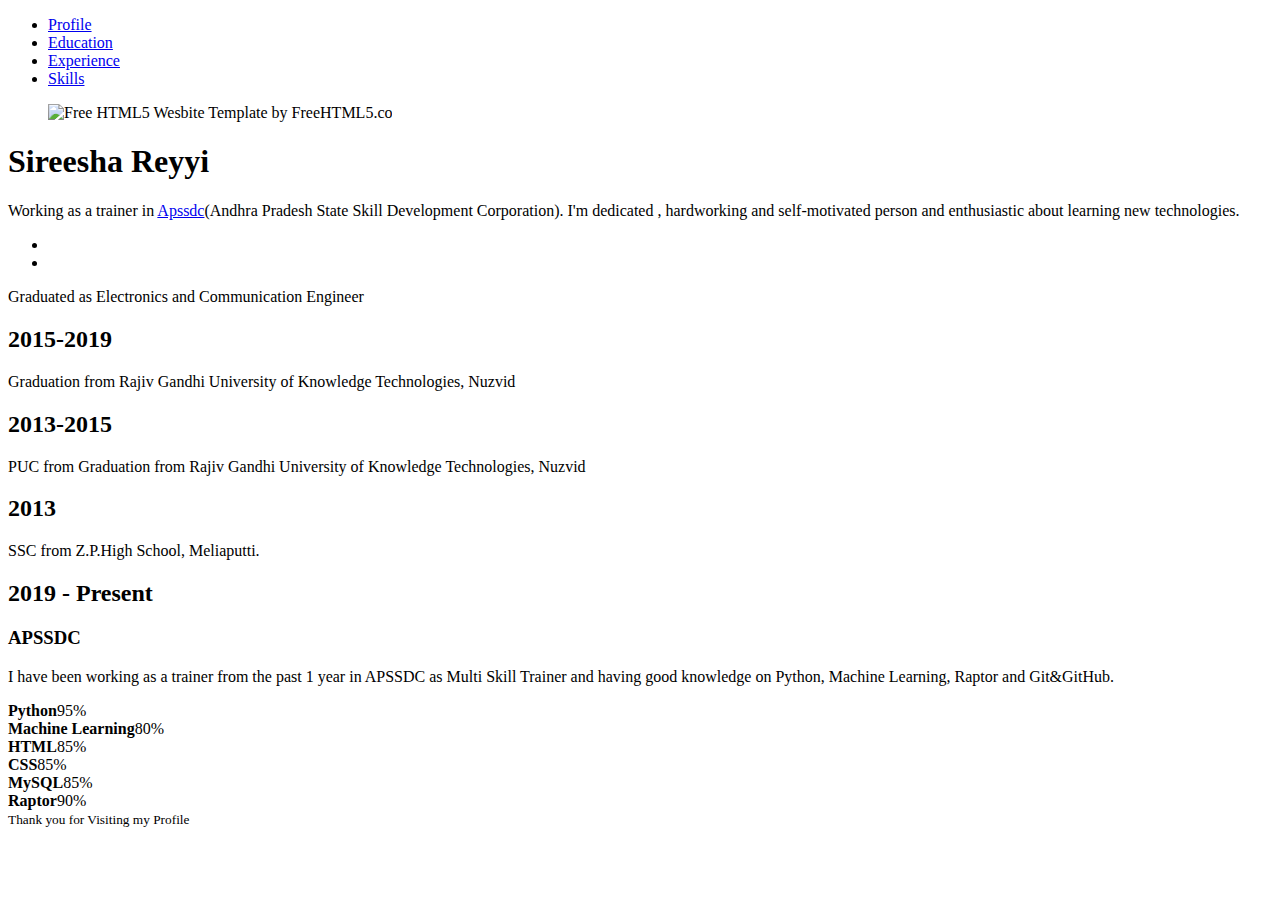
==== index.html @ dfe7d8b4 "Profile" ====
<!DOCTYPE html>
<!--[if lt IE 7]>      <html class="no-js lt-ie9 lt-ie8 lt-ie7"> <![endif]-->
<!--[if IE 7]>         <html class="no-js lt-ie9 lt-ie8"> <![endif]-->
<!--[if IE 8]>         <html class="no-js lt-ie9"> <![endif]-->
<!--[if gt IE 8]><!--> <html class="no-js"> <!--<![endif]-->
	<head>
	<meta charset="utf-8">
	<meta http-equiv="X-UA-Compatible" content="IE=edge">
	<title>Personal &mdash; Free HTML5 Bootstrap Website Template by FreeHTML5.co</title>
	<meta name="viewport" content="width=device-width, initial-scale=1">
	<meta name="description" content="Free HTML5 Website Template by FreeHTML5.co" />
	<meta name="keywords" content="free html5, free template, free bootstrap, free website template, html5, css3, mobile first, responsive" />
	<meta name="author" content="FreeHTML5.co" />

  <!-- 
	//////////////////////////////////////////////////////

	FREE HTML5 TEMPLATE 
	DESIGNED & DEVELOPED by FreeHTML5.co
		
	Website: 		http://freehtml5.co/
	Email: 			info@freehtml5.co
	Twitter: 		http://twitter.com/fh5co
	Facebook: 		https://www.facebook.com/fh5co

	//////////////////////////////////////////////////////
	 -->

  	<!-- Facebook and Twitter integration -->
	<meta property="og:title" content=""/>
	<meta property="og:image" content=""/>
	<meta property="og:url" content=""/>
	<meta property="og:site_name" content=""/>
	<meta property="og:description" content=""/>
	<meta name="twitter:title" content="" />
	<meta name="twitter:image" content="" />
	<meta name="twitter:url" content="" />
	<meta name="twitter:card" content="" />

	<!-- Place favicon.ico and apple-touch-icon.png in the root directory -->
	<link rel="shortcut icon" href="favicon.ico">

	<!-- <link href='https://fonts.googleapis.com/css?family=Work+Sans:400,300,600,400italic,700' rel='stylesheet' type='text/css'> -->
	
	<!-- Animate.css -->
	<link rel="stylesheet" href="css/animate.css">
	<!-- Icomoon Icon Fonts-->
	<link rel="stylesheet" href="css/icomoon.css">
	<!-- Bootstrap  -->
	<link rel="stylesheet" href="css/bootstrap.css">
	<!-- Theme style  -->
	<link rel="stylesheet" href="css/style.css">

	<!-- Modernizr JS -->
	<script src="js/modernizr-2.6.2.min.js"></script>
	<!-- FOR IE9 below -->
	<!--[if lt IE 9]>
	<script src="js/respond.min.js"></script>
	<![endif]-->

	</head>
	<body style="background-image: url(images/bg_3.jpeg);">
	
	<div id="fh5co-main">
		<div class="fh5co-tab-wrap">
			<ul class="fh5co-tab-menu">
				<li class="active"><a href="#" data-tab="1"><span class="icon icon-glass"></span><span class="menu-text">Profile</span></a></li>
				<li><a href="#" data-tab="2"><span class="icon icon-graduation-cap"></span><span class="menu-text">Education</span></a></li>
				<li><a href="#" data-tab="3"><span class="icon icon-black-tie"></span><span class="menu-text">Experience</span></a></li>
				<li><a href="#" data-tab="4" data-pie="yes"><span class="icon icon-fighter-jet"></span><span class="menu-text">Skills</span></a></li>
			</ul>
			<div class="fh5co-tab-content active" data-content="1">
				<div class="fh5co-content-inner text-center">
					<div class="row row-bottom-padded-sm">
						<div class="col-md-12">
							<figure>
								<img src="images/image.jpg" class="img-circle" style= "width: 30%; height: 20%;" alt="Free HTML5 Wesbite Template by FreeHTML5.co">
							</figure>
							<h1>Sireesha Reyyi</h1>
							<p>Working as a trainer in <a href="https://www.apssdc.in/">Apssdc</a>(Andhra Pradesh State Skill Development Corporation). I'm dedicated , hardworking and self-motivated person and enthusiastic about learning new technologies.</p>
						</div>
					</div>
					
					<ul class="fh5co-social">
						<li><a href="mailto:r.sireesha@apssdc.in"><i class="icon-envelope"></i></a></li>
						<li><a href="https://github.com/SireeshaReyyi"><i class="icon-github"></i></a></li>
					</ul>
				</div>
			</div>
			<div class="fh5co-tab-content" data-content="2">
				<div class="fh5co-content-inner">
					<div class="row">
						<div class="col-md-12">
							<p>Graduated as Electronics and Communication Engineer</p>

							<div class="fh5co-feature">
								<div class="fh5co-icon">
									<i class="icon-graduation-cap"></i>
								</div>
								<div class="fh5co-text">
									<h2>2015-2019</h2>
									<p>Graduation from Rajiv Gandhi University of Knowledge Technologies, Nuzvid</p>
								</div>
							</div>

							<div class="fh5co-feature">
								<div class="fh5co-icon">
									<i class="icon-graduation-cap"></i>
								</div>
								<div class="fh5co-text">
									<h2>2013-2015</h2>
									<p>PUC from  Graduation from Rajiv Gandhi University of Knowledge Technologies, Nuzvid</p>
								</div>
							</div>

							<div class="fh5co-feature">
								<div class="fh5co-icon">
									<i class="icon-graduation-cap"></i>
								</div>
								<div class="fh5co-text">
									<h2>2013</h2>
									<p>SSC from Z.P.High School, Meliaputti.</p>
								</div>
							</div>

						</div>
						
					</div>
				</div>
			</div>
			<div class="fh5co-tab-content" data-content="3">
				<div class="fh5co-content-inner">
					<div class="row">
						<div class="col-md-12">


							<div class="fh5co-feature">
								<div class="fh5co-icon">
									<i class="icon-black-tie"></i>
								</div>
								<div class="fh5co-text">
									<h2>2019 - Present</h2>
									<h3>APSSDC</h3>
									<p> I have been working as a trainer from the past 1 year in APSSDC as Multi Skill Trainer and having good knowledge on Python, Machine Learning, Raptor and Git&GitHub.</p>
								</div>
							</div>

							<div class="fh5co-feature">
							</div>
						</div>
						
					</div>
				</div>
			</div>
			<div class="fh5co-tab-content" data-content="4">
				<div class="fh5co-content-inner">
					<div class="row">
						<!-- <div class="col-md-12">
							<p>Far far away, behind the word mountains, far from the countries Vokalia and Consonantia, there live the blind texts.</p>
						</div> -->
						<div class="col-md-4 col-sm-6 col-xs-12 text-center">
							<div class="chart" data-percent="95"><span><strong>Python</strong>95%</span></div>
						</div>
						<div class="col-md-4 col-sm-6 col-xs-12 text-center">
							<div class="chart" data-percent="93"><span><strong>Machine Learning</strong>80%</span></div>
						</div>
						<div class="col-md-4 col-sm-6 col-xs-12 text-center">
							<div class="chart" data-percent="90"><span><strong>HTML</strong>85%</span></div>
						</div>

						<div class="col-md-4 col-sm-6 col-xs-12 text-center">
							<div class="chart" data-percent="89"><span><strong>CSS</strong>85%</span></div>
						</div>
						<div class="col-md-4 col-sm-6 col-xs-12 text-center">
							<div class="chart" data-percent="85"><span><strong>MySQL</strong>85%</span></div>
						</div>
						<div class="col-md-4 col-sm-6 col-xs-12 text-center">
							<div class="chart" data-percent="90"><span><strong>Raptor</strong>90%</span></div>
						</div>

					</div>
				</div>
			</div>
		</div>
		<footer id="fh5co-footer">
			<div class="row">
				<div class="col-md-6 col-md-offset-3 text-center">
					<small>
						Thank you for Visiting my Profile
					</small>
				</div>
			</div>
		</footer>
	</div>
	
	<!-- jQuery -->
	<script src="js/jquery.min.js"></script>
	<!-- jQuery Easing -->
	<script src="js/jquery.easing.1.3.js"></script>
	<!-- Bootstrap -->
	<script src="js/bootstrap.min.js"></script>
	<!-- Waypoints -->
	<script src="js/jquery.waypoints.min.js"></script>
	<!-- Easy PieChart -->
	<script src="js/jquery.easypiechart.min.js"></script>
	<!-- MAIN JS -->
	<script src="js/main.js"></script>

	</body>
</html>
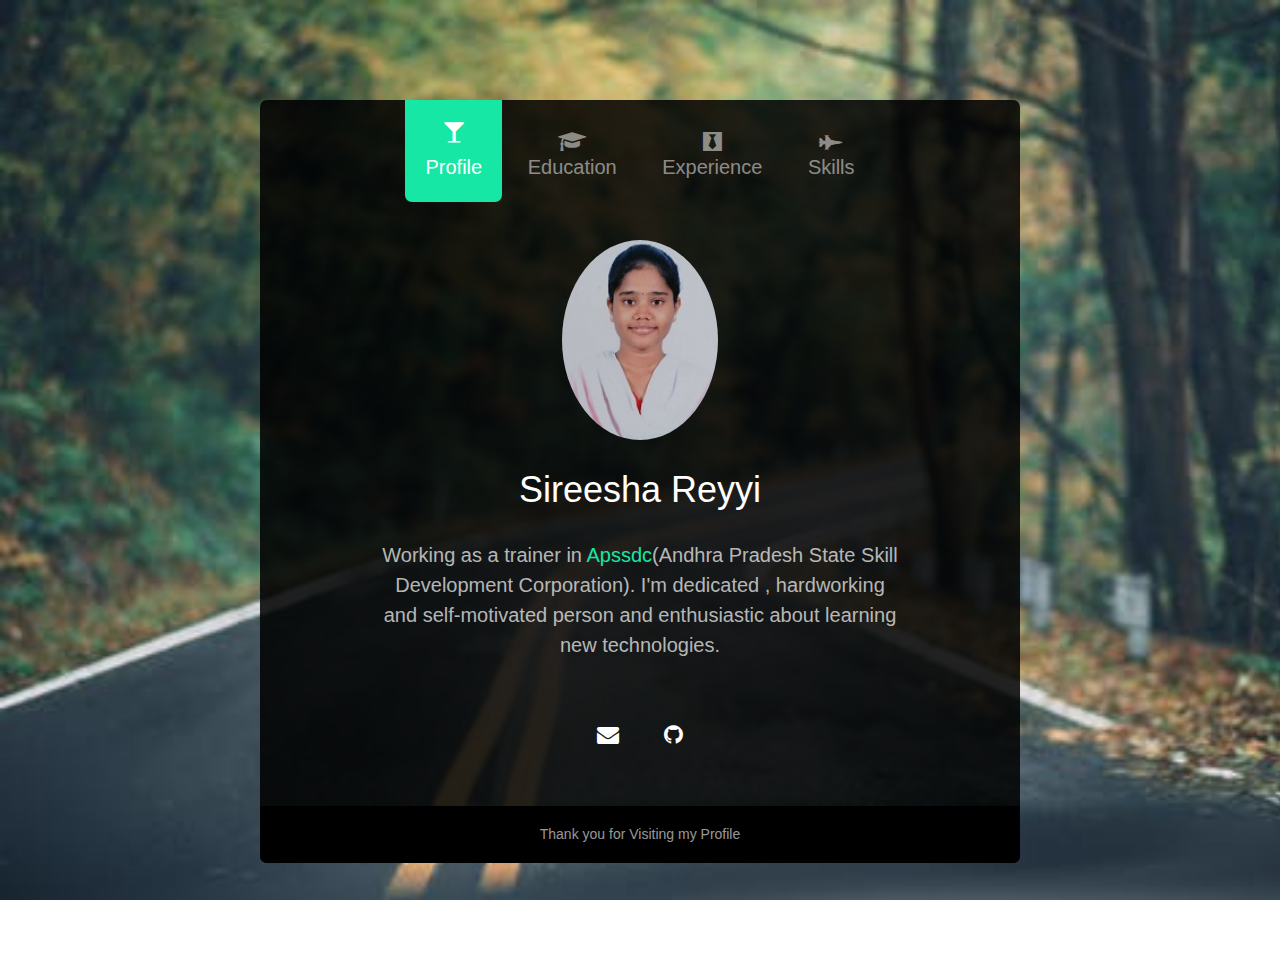
==== commit f138934b: "Profile" ====
--- a/index.html
+++ b/index.html
@@ -7,7 +7,7 @@
 	<head>
 	<meta charset="utf-8">
 	<meta http-equiv="X-UA-Compatible" content="IE=edge">
-	<title>Personal &mdash; Free HTML5 Bootstrap Website Template by FreeHTML5.co</title>
+	<title>Sireesha Reyyi</title>
 	<meta name="viewport" content="width=device-width, initial-scale=1">
 	<meta name="description" content="Free HTML5 Website Template by FreeHTML5.co" />
 	<meta name="keywords" content="free html5, free template, free bootstrap, free website template, html5, css3, mobile first, responsive" />
--- a/css/icomoon.css
+++ b/css/icomoon.css
@@ -0,0 +1,2517 @@
+@font-face {
+    font-family: 'icomoon';
+    src:    url('fonts/icomoon.eot?195opb');
+    src:    url('fonts/icomoon.eot?195opb#iefix') format('embedded-opentype'),
+        url('fonts/icomoon.ttf?195opb') format('truetype'),
+        url('fonts/icomoon.woff?195opb') format('woff'),
+        url('fonts/icomoon.svg?195opb#icomoon') format('svg');
+    font-weight: normal;
+    font-style: normal;
+}
+
+[class^="icon-"], [class*=" icon-"] {
+    /* use !important to prevent issues with browser extensions that change fonts */
+    font-family: 'icomoon' !important;
+    speak: none;
+    font-style: normal;
+    font-weight: normal;
+    font-variant: normal;
+    text-transform: none;
+    line-height: 1;
+
+    /* Better Font Rendering =========== */
+    -webkit-font-smoothing: antialiased;
+    -moz-osx-font-smoothing: grayscale;
+}
+
+.icon-glass:before {
+    content: "\f000";
+}
+.icon-music:before {
+    content: "\f001";
+}
+.icon-search:before {
+    content: "\f002";
+}
+.icon-envelope-o:before {
+    content: "\f003";
+}
+.icon-heart:before {
+    content: "\f004";
+}
+.icon-star:before {
+    content: "\f005";
+}
+.icon-star-o:before {
+    content: "\f006";
+}
+.icon-user:before {
+    content: "\f007";
+}
+.icon-film:before {
+    content: "\f008";
+}
+.icon-th-large:before {
+    content: "\f009";
+}
+.icon-th:before {
+    content: "\f00a";
+}
+.icon-th-list:before {
+    content: "\f00b";
+}
+.icon-check:before {
+    content: "\f00c";
+}
+.icon-close:before {
+    content: "\f00d";
+}
+.icon-remove:before {
+    content: "\f00d";
+}
+.icon-times:before {
+    content: "\f00d";
+}
+.icon-search-plus:before {
+    content: "\f00e";
+}
+.icon-search-minus:before {
+    content: "\f010";
+}
+.icon-power-off:before {
+    content: "\f011";
+}
+.icon-signal:before {
+    content: "\f012";
+}
+.icon-cog:before {
+    content: "\f013";
+}
+.icon-gear:before {
+    content: "\f013";
+}
+.icon-trash-o:before {
+    content: "\f014";
+}
+.icon-home:before {
+    content: "\f015";
+}
+.icon-file-o:before {
+    content: "\f016";
+}
+.icon-clock-o:before {
+    content: "\f017";
+}
+.icon-road:before {
+    content: "\f018";
+}
+.icon-download:before {
+    content: "\f019";
+}
+.icon-arrow-circle-o-down:before {
+    content: "\f01a";
+}
+.icon-arrow-circle-o-up:before {
+    content: "\f01b";
+}
+.icon-inbox:before {
+    content: "\f01c";
+}
+.icon-play-circle-o:before {
+    content: "\f01d";
+}
+.icon-repeat:before {
+    content: "\f01e";
+}
+.icon-rotate-right:before {
+    content: "\f01e";
+}
+.icon-refresh:before {
+    content: "\f021";
+}
+.icon-list-alt:before {
+    content: "\f022";
+}
+.icon-lock:before {
+    content: "\f023";
+}
+.icon-flag:before {
+    content: "\f024";
+}
+.icon-headphones:before {
+    content: "\f025";
+}
+.icon-volume-off:before {
+    content: "\f026";
+}
+.icon-volume-down:before {
+    content: "\f027";
+}
+.icon-volume-up:before {
+    content: "\f028";
+}
+.icon-qrcode:before {
+    content: "\f029";
+}
+.icon-barcode:before {
+    content: "\f02a";
+}
+.icon-tag:before {
+    content: "\f02b";
+}
+.icon-tags:before {
+    content: "\f02c";
+}
+.icon-book:before {
+    content: "\f02d";
+}
+.icon-bookmark:before {
+    content: "\f02e";
+}
+.icon-print:before {
+    content: "\f02f";
+}
+.icon-camera:before {
+    content: "\f030";
+}
+.icon-font:before {
+    content: "\f031";
+}
+.icon-bold:before {
+    content: "\f032";
+}
+.icon-italic:before {
+    content: "\f033";
+}
+.icon-text-height:before {
+    content: "\f034";
+}
+.icon-text-width:before {
+    content: "\f035";
+}
+.icon-align-left:before {
+    content: "\f036";
+}
+.icon-align-center:before {
+    content: "\f037";
+}
+.icon-align-right:before {
+    content: "\f038";
+}
+.icon-align-justify:before {
+    content: "\f039";
+}
+.icon-list:before {
+    content: "\f03a";
+}
+.icon-dedent:before {
+    content: "\f03b";
+}
+.icon-outdent:before {
+    content: "\f03b";
+}
+.icon-indent:before {
+    content: "\f03c";
+}
+.icon-video-camera:before {
+    content: "\f03d";
+}
+.icon-image:before {
+    content: "\f03e";
+}
+.icon-photo:before {
+    content: "\f03e";
+}
+.icon-picture-o:before {
+    content: "\f03e";
+}
+.icon-pencil:before {
+    content: "\f040";
+}
+.icon-map-marker:before {
+    content: "\f041";
+}
+.icon-adjust:before {
+    content: "\f042";
+}
+.icon-tint:before {
+    content: "\f043";
+}
+.icon-edit:before {
+    content: "\f044";
+}
+.icon-pencil-square-o:before {
+    content: "\f044";
+}
+.icon-share-square-o:before {
+    content: "\f045";
+}
+.icon-check-square-o:before {
+    content: "\f046";
+}
+.icon-arrows:before {
+    content: "\f047";
+}
+.icon-step-backward:before {
+    content: "\f048";
+}
+.icon-fast-backward:before {
+    content: "\f049";
+}
+.icon-backward:before {
+    content: "\f04a";
+}
+.icon-play:before {
+    content: "\f04b";
+}
+.icon-pause:before {
+    content: "\f04c";
+}
+.icon-stop:before {
+    content: "\f04d";
+}
+.icon-forward:before {
+    content: "\f04e";
+}
+.icon-fast-forward:before {
+    content: "\f050";
+}
+.icon-step-forward:before {
+    content: "\f051";
+}
+.icon-eject:before {
+    content: "\f052";
+}
+.icon-chevron-left:before {
+    content: "\f053";
+}
+.icon-chevron-right:before {
+    content: "\f054";
+}
+.icon-plus-circle:before {
+    content: "\f055";
+}
+.icon-minus-circle:before {
+    content: "\f056";
+}
+.icon-times-circle:before {
+    content: "\f057";
+}
+.icon-check-circle:before {
+    content: "\f058";
+}
+.icon-question-circle:before {
+    content: "\f059";
+}
+.icon-info-circle:before {
+    content: "\f05a";
+}
+.icon-crosshairs:before {
+    content: "\f05b";
+}
+.icon-times-circle-o:before {
+    content: "\f05c";
+}
+.icon-check-circle-o:before {
+    content: "\f05d";
+}
+.icon-ban:before {
+    content: "\f05e";
+}
+.icon-arrow-left:before {
+    content: "\f060";
+}
+.icon-arrow-right:before {
+    content: "\f061";
+}
+.icon-arrow-up:before {
+    content: "\f062";
+}
+.icon-arrow-down:before {
+    content: "\f063";
+}
+.icon-mail-forward:before {
+    content: "\f064";
+}
+.icon-share:before {
+    content: "\f064";
+}
+.icon-expand:before {
+    content: "\f065";
+}
+.icon-compress:before {
+    content: "\f066";
+}
+.icon-plus:before {
+    content: "\f067";
+}
+.icon-minus:before {
+    content: "\f068";
+}
+.icon-asterisk:before {
+    content: "\f069";
+}
+.icon-exclamation-circle:before {
+    content: "\f06a";
+}
+.icon-gift:before {
+    content: "\f06b";
+}
+.icon-leaf:before {
+    content: "\f06c";
+}
+.icon-fire:before {
+    content: "\f06d";
+}
+.icon-eye:before {
+    content: "\f06e";
+}
+.icon-eye-slash:before {
+    content: "\f070";
+}
+.icon-exclamation-triangle:before {
+    content: "\f071";
+}
+.icon-warning:before {
+    content: "\f071";
+}
+.icon-plane:before {
+    content: "\f072";
+}
+.icon-calendar:before {
+    content: "\f073";
+}
+.icon-random:before {
+    content: "\f074";
+}
+.icon-comment:before {
+    content: "\f075";
+}
+.icon-magnet:before {
+    content: "\f076";
+}
+.icon-chevron-up:before {
+    content: "\f077";
+}
+.icon-chevron-down:before {
+    content: "\f078";
+}
+.icon-retweet:before {
+    content: "\f079";
+}
+.icon-shopping-cart:before {
+    content: "\f07a";
+}
+.icon-folder:before {
+    content: "\f07b";
+}
+.icon-folder-open:before {
+    content: "\f07c";
+}
+.icon-arrows-v:before {
+    content: "\f07d";
+}
+.icon-arrows-h:before {
+    content: "\f07e";
+}
+.icon-bar-chart:before {
+    content: "\f080";
+}
+.icon-bar-chart-o:before {
+    content: "\f080";
+}
+.icon-twitter-square:before {
+    content: "\f081";
+}
+.icon-facebook-square:before {
+    content: "\f082";
+}
+.icon-camera-retro:before {
+    content: "\f083";
+}
+.icon-key:before {
+    content: "\f084";
+}
+.icon-cogs:before {
+    content: "\f085";
+}
+.icon-gears:before {
+    content: "\f085";
+}
+.icon-comments:before {
+    content: "\f086";
+}
+.icon-thumbs-o-up:before {
+    content: "\f087";
+}
+.icon-thumbs-o-down:before {
+    content: "\f088";
+}
+.icon-star-half:before {
+    content: "\f089";
+}
+.icon-heart-o:before {
+    content: "\f08a";
+}
+.icon-sign-out:before {
+    content: "\f08b";
+}
+.icon-linkedin-square:before {
+    content: "\f08c";
+}
+.icon-thumb-tack:before {
+    content: "\f08d";
+}
+.icon-external-link:before {
+    content: "\f08e";
+}
+.icon-sign-in:before {
+    content: "\f090";
+}
+.icon-trophy:before {
+    content: "\f091";
+}
+.icon-github-square:before {
+    content: "\f092";
+}
+.icon-upload:before {
+    content: "\f093";
+}
+.icon-lemon-o:before {
+    content: "\f094";
+}
+.icon-phone:before {
+    content: "\f095";
+}
+.icon-square-o:before {
+    content: "\f096";
+}
+.icon-bookmark-o:before {
+    content: "\f097";
+}
+.icon-phone-square:before {
+    content: "\f098";
+}
+.icon-twitter:before {
+    content: "\f099";
+}
+.icon-facebook:before {
+    content: "\f09a";
+}
+.icon-facebook-f:before {
+    content: "\f09a";
+}
+.icon-github:before {
+    content: "\f09b";
+}
+.icon-unlock:before {
+    content: "\f09c";
+}
+.icon-credit-card:before {
+    content: "\f09d";
+}
+.icon-feed:before {
+    content: "\f09e";
+}
+.icon-rss:before {
+    content: "\f09e";
+}
+.icon-hdd-o:before {
+    content: "\f0a0";
+}
+.icon-bullhorn:before {
+    content: "\f0a1";
+}
+.icon-bell-o:before {
+    content: "\f0a2";
+}
+.icon-certificate:before {
+    content: "\f0a3";
+}
+.icon-hand-o-right:before {
+    content: "\f0a4";
+}
+.icon-hand-o-left:before {
+    content: "\f0a5";
+}
+.icon-hand-o-up:before {
+    content: "\f0a6";
+}
+.icon-hand-o-down:before {
+    content: "\f0a7";
+}
+.icon-arrow-circle-left:before {
+    content: "\f0a8";
+}
+.icon-arrow-circle-right:before {
+    content: "\f0a9";
+}
+.icon-arrow-circle-up:before {
+    content: "\f0aa";
+}
+.icon-arrow-circle-down:before {
+    content: "\f0ab";
+}
+.icon-globe:before {
+    content: "\f0ac";
+}
+.icon-wrench:before {
+    content: "\f0ad";
+}
+.icon-tasks:before {
+    content: "\f0ae";
+}
+.icon-filter:before {
+    content: "\f0b0";
+}
+.icon-briefcase:before {
+    content: "\f0b1";
+}
+.icon-arrows-alt:before {
+    content: "\f0b2";
+}
+.icon-group:before {
+    content: "\f0c0";
+}
+.icon-users:before {
+    content: "\f0c0";
+}
+.icon-chain:before {
+    content: "\f0c1";
+}
+.icon-link:before {
+    content: "\f0c1";
+}
+.icon-cloud:before {
+    content: "\f0c2";
+}
+.icon-flask:before {
+    content: "\f0c3";
+}
+.icon-cut:before {
+    content: "\f0c4";
+}
+.icon-scissors:before {
+    content: "\f0c4";
+}
+.icon-copy:before {
+    content: "\f0c5";
+}
+.icon-files-o:before {
+    content: "\f0c5";
+}
+.icon-paperclip:before {
+    content: "\f0c6";
+}
+.icon-floppy-o:before {
+    content: "\f0c7";
+}
+.icon-save:before {
+    content: "\f0c7";
+}
+.icon-square:before {
+    content: "\f0c8";
+}
+.icon-bars:before {
+    content: "\f0c9";
+}
+.icon-navicon:before {
+    content: "\f0c9";
+}
+.icon-reorder:before {
+    content: "\f0c9";
+}
+.icon-list-ul:before {
+    content: "\f0ca";
+}
+.icon-list-ol:before {
+    content: "\f0cb";
+}
+.icon-strikethrough:before {
+    content: "\f0cc";
+}
+.icon-underline:before {
+    content: "\f0cd";
+}
+.icon-table:before {
+    content: "\f0ce";
+}
+.icon-magic:before {
+    content: "\f0d0";
+}
+.icon-truck:before {
+    content: "\f0d1";
+}
+.icon-pinterest:before {
+    content: "\f0d2";
+}
+.icon-pinterest-square:before {
+    content: "\f0d3";
+}
+.icon-google-plus-square:before {
+    content: "\f0d4";
+}
+.icon-google-plus:before {
+    content: "\f0d5";
+}
+.icon-money:before {
+    content: "\f0d6";
+}
+.icon-caret-down:before {
+    content: "\f0d7";
+}
+.icon-caret-up:before {
+    content: "\f0d8";
+}
+.icon-caret-left:before {
+    content: "\f0d9";
+}
+.icon-caret-right:before {
+    content: "\f0da";
+}
+.icon-columns:before {
+    content: "\f0db";
+}
+.icon-sort:before {
+    content: "\f0dc";
+}
+.icon-unsorted:before {
+    content: "\f0dc";
+}
+.icon-sort-desc:before {
+    content: "\f0dd";
+}
+.icon-sort-down:before {
+    content: "\f0dd";
+}
+.icon-sort-asc:before {
+    content: "\f0de";
+}
+.icon-sort-up:before {
+    content: "\f0de";
+}
+.icon-envelope:before {
+    content: "\f0e0";
+}
+.icon-linkedin:before {
+    content: "\f0e1";
+}
+.icon-rotate-left:before {
+    content: "\f0e2";
+}
+.icon-undo:before {
+    content: "\f0e2";
+}
+.icon-gavel:before {
+    content: "\f0e3";
+}
+.icon-legal:before {
+    content: "\f0e3";
+}
+.icon-dashboard:before {
+    content: "\f0e4";
+}
+.icon-tachometer:before {
+    content: "\f0e4";
+}
+.icon-comment-o:before {
+    content: "\f0e5";
+}
+.icon-comments-o:before {
+    content: "\f0e6";
+}
+.icon-bolt:before {
+    content: "\f0e7";
+}
+.icon-flash:before {
+    content: "\f0e7";
+}
+.icon-sitemap:before {
+    content: "\f0e8";
+}
+.icon-umbrella:before {
+    content: "\f0e9";
+}
+.icon-clipboard:before {
+    content: "\f0ea";
+}
+.icon-paste:before {
+    content: "\f0ea";
+}
+.icon-lightbulb-o:before {
+    content: "\f0eb";
+}
+.icon-exchange:before {
+    content: "\f0ec";
+}
+.icon-cloud-download:before {
+    content: "\f0ed";
+}
+.icon-cloud-upload:before {
+    content: "\f0ee";
+}
+.icon-user-md:before {
+    content: "\f0f0";
+}
+.icon-stethoscope:before {
+    content: "\f0f1";
+}
+.icon-suitcase:before {
+    content: "\f0f2";
+}
+.icon-bell:before {
+    content: "\f0f3";
+}
+.icon-coffee:before {
+    content: "\f0f4";
+}
+.icon-cutlery:before {
+    content: "\f0f5";
+}
+.icon-file-text-o:before {
+    content: "\f0f6";
+}
+.icon-building-o:before {
+    content: "\f0f7";
+}
+.icon-hospital-o:before {
+    content: "\f0f8";
+}
+.icon-ambulance:before {
+    content: "\f0f9";
+}
+.icon-medkit:before {
+    content: "\f0fa";
+}
+.icon-fighter-jet:before {
+    content: "\f0fb";
+}
+.icon-beer:before {
+    content: "\f0fc";
+}
+.icon-h-square:before {
+    content: "\f0fd";
+}
+.icon-plus-square:before {
+    content: "\f0fe";
+}
+.icon-angle-double-left:before {
+    content: "\f100";
+}
+.icon-angle-double-right:before {
+    content: "\f101";
+}
+.icon-angle-double-up:before {
+    content: "\f102";
+}
+.icon-angle-double-down:before {
+    content: "\f103";
+}
+.icon-angle-left:before {
+    content: "\f104";
+}
+.icon-angle-right:before {
+    content: "\f105";
+}
+.icon-angle-up:before {
+    content: "\f106";
+}
+.icon-angle-down:before {
+    content: "\f107";
+}
+.icon-desktop:before {
+    content: "\f108";
+}
+.icon-laptop:before {
+    content: "\f109";
+}
+.icon-tablet:before {
+    content: "\f10a";
+}
+.icon-mobile:before {
+    content: "\f10b";
+}
+.icon-mobile-phone:before {
+    content: "\f10b";
+}
+.icon-circle-o:before {
+    content: "\f10c";
+}
+.icon-quote-left:before {
+    content: "\f10d";
+}
+.icon-quote-right:before {
+    content: "\f10e";
+}
+.icon-spinner:before {
+    content: "\f110";
+}
+.icon-circle:before {
+    content: "\f111";
+}
+.icon-mail-reply:before {
+    content: "\f112";
+}
+.icon-reply:before {
+    content: "\f112";
+}
+.icon-github-alt:before {
+    content: "\f113";
+}
+.icon-folder-o:before {
+    content: "\f114";
+}
+.icon-folder-open-o:before {
+    content: "\f115";
+}
+.icon-smile-o:before {
+    content: "\f118";
+}
+.icon-frown-o:before {
+    content: "\f119";
+}
+.icon-meh-o:before {
+    content: "\f11a";
+}
+.icon-gamepad:before {
+    content: "\f11b";
+}
+.icon-keyboard-o:before {
+    content: "\f11c";
+}
+.icon-flag-o:before {
+    content: "\f11d";
+}
+.icon-flag-checkered:before {
+    content: "\f11e";
+}
+.icon-terminal:before {
+    content: "\f120";
+}
+.icon-code:before {
+    content: "\f121";
+}
+.icon-mail-reply-all:before {
+    content: "\f122";
+}
+.icon-reply-all:before {
+    content: "\f122";
+}
+.icon-star-half-empty:before {
+    content: "\f123";
+}
+.icon-star-half-full:before {
+    content: "\f123";
+}
+.icon-star-half-o:before {
+    content: "\f123";
+}
+.icon-location-arrow:before {
+    content: "\f124";
+}
+.icon-crop:before {
+    content: "\f125";
+}
+.icon-code-fork:before {
+    content: "\f126";
+}
+.icon-chain-broken:before {
+    content: "\f127";
+}
+.icon-unlink:before {
+    content: "\f127";
+}
+.icon-question:before {
+    content: "\f128";
+}
+.icon-info:before {
+    content: "\f129";
+}
+.icon-exclamation:before {
+    content: "\f12a";
+}
+.icon-superscript:before {
+    content: "\f12b";
+}
+.icon-subscript:before {
+    content: "\f12c";
+}
+.icon-eraser:before {
+    content: "\f12d";
+}
+.icon-puzzle-piece:before {
+    content: "\f12e";
+}
+.icon-microphone:before {
+    content: "\f130";
+}
+.icon-microphone-slash:before {
+    content: "\f131";
+}
+.icon-shield:before {
+    content: "\f132";
+}
+.icon-calendar-o:before {
+    content: "\f133";
+}
+.icon-fire-extinguisher:before {
+    content: "\f134";
+}
+.icon-rocket:before {
+    content: "\f135";
+}
+.icon-maxcdn:before {
+    content: "\f136";
+}
+.icon-chevron-circle-left:before {
+    content: "\f137";
+}
+.icon-chevron-circle-right:before {
+    content: "\f138";
+}
+.icon-chevron-circle-up:before {
+    content: "\f139";
+}
+.icon-chevron-circle-down:before {
+    content: "\f13a";
+}
+.icon-html5:before {
+    content: "\f13b";
+}
+.icon-css3:before {
+    content: "\f13c";
+}
+.icon-anchor:before {
+    content: "\f13d";
+}
+.icon-unlock-alt:before {
+    content: "\f13e";
+}
+.icon-bullseye:before {
+    content: "\f140";
+}
+.icon-ellipsis-h:before {
+    content: "\f141";
+}
+.icon-ellipsis-v:before {
+    content: "\f142";
+}
+.icon-rss-square:before {
+    content: "\f143";
+}
+.icon-play-circle:before {
+    content: "\f144";
+}
+.icon-ticket:before {
+    content: "\f145";
+}
+.icon-minus-square:before {
+    content: "\f146";
+}
+.icon-minus-square-o:before {
+    content: "\f147";
+}
+.icon-level-up:before {
+    content: "\f148";
+}
+.icon-level-down:before {
+    content: "\f149";
+}
+.icon-check-square:before {
+    content: "\f14a";
+}
+.icon-pencil-square:before {
+    content: "\f14b";
+}
+.icon-external-link-square:before {
+    content: "\f14c";
+}
+.icon-share-square:before {
+    content: "\f14d";
+}
+.icon-compass:before {
+    content: "\f14e";
+}
+.icon-caret-square-o-down:before {
+    content: "\f150";
+}
+.icon-toggle-down:before {
+    content: "\f150";
+}
+.icon-caret-square-o-up:before {
+    content: "\f151";
+}
+.icon-toggle-up:before {
+    content: "\f151";
+}
+.icon-caret-square-o-right:before {
+    content: "\f152";
+}
+.icon-toggle-right:before {
+    content: "\f152";
+}
+.icon-eur:before {
+    content: "\f153";
+}
+.icon-euro:before {
+    content: "\f153";
+}
+.icon-gbp:before {
+    content: "\f154";
+}
+.icon-dollar:before {
+    content: "\f155";
+}
+.icon-usd:before {
+    content: "\f155";
+}
+.icon-inr:before {
+    content: "\f156";
+}
+.icon-rupee:before {
+    content: "\f156";
+}
+.icon-cny:before {
+    content: "\f157";
+}
+.icon-jpy:before {
+    content: "\f157";
+}
+.icon-rmb:before {
+    content: "\f157";
+}
+.icon-yen:before {
+    content: "\f157";
+}
+.icon-rouble:before {
+    content: "\f158";
+}
+.icon-rub:before {
+    content: "\f158";
+}
+.icon-ruble:before {
+    content: "\f158";
+}
+.icon-krw:before {
+    content: "\f159";
+}
+.icon-won:before {
+    content: "\f159";
+}
+.icon-bitcoin:before {
+    content: "\f15a";
+}
+.icon-btc:before {
+    content: "\f15a";
+}
+.icon-file:before {
+    content: "\f15b";
+}
+.icon-file-text:before {
+    content: "\f15c";
+}
+.icon-sort-alpha-asc:before {
+    content: "\f15d";
+}
+.icon-sort-alpha-desc:before {
+    content: "\f15e";
+}
+.icon-sort-amount-asc:before {
+    content: "\f160";
+}
+.icon-sort-amount-desc:before {
+    content: "\f161";
+}
+.icon-sort-numeric-asc:before {
+    content: "\f162";
+}
+.icon-sort-numeric-desc:before {
+    content: "\f163";
+}
+.icon-thumbs-up:before {
+    content: "\f164";
+}
+.icon-thumbs-down:before {
+    content: "\f165";
+}
+.icon-youtube-square:before {
+    content: "\f166";
+}
+.icon-youtube:before {
+    content: "\f167";
+}
+.icon-xing:before {
+    content: "\f168";
+}
+.icon-xing-square:before {
+    content: "\f169";
+}
+.icon-youtube-play:before {
+    content: "\f16a";
+}
+.icon-dropbox:before {
+    content: "\f16b";
+}
+.icon-stack-overflow:before {
+    content: "\f16c";
+}
+.icon-instagram:before {
+    content: "\f16d";
+}
+.icon-flickr:before {
+    content: "\f16e";
+}
+.icon-adn:before {
+    content: "\f170";
+}
+.icon-bitbucket:before {
+    content: "\f171";
+}
+.icon-bitbucket-square:before {
+    content: "\f172";
+}
+.icon-tumblr:before {
+    content: "\f173";
+}
+.icon-tumblr-square:before {
+    content: "\f174";
+}
+.icon-long-arrow-down:before {
+    content: "\f175";
+}
+.icon-long-arrow-up:before {
+    content: "\f176";
+}
+.icon-long-arrow-left:before {
+    content: "\f177";
+}
+.icon-long-arrow-right:before {
+    content: "\f178";
+}
+.icon-apple:before {
+    content: "\f179";
+}
+.icon-windows:before {
+    content: "\f17a";
+}
+.icon-android:before {
+    content: "\f17b";
+}
+.icon-linux:before {
+    content: "\f17c";
+}
+.icon-dribbble:before {
+    content: "\f17d";
+}
+.icon-skype:before {
+    content: "\f17e";
+}
+.icon-foursquare:before {
+    content: "\f180";
+}
+.icon-trello:before {
+    content: "\f181";
+}
+.icon-female:before {
+    content: "\f182";
+}
+.icon-male:before {
+    content: "\f183";
+}
+.icon-gittip:before {
+    content: "\f184";
+}
+.icon-gratipay:before {
+    content: "\f184";
+}
+.icon-sun-o:before {
+    content: "\f185";
+}
+.icon-moon-o:before {
+    content: "\f186";
+}
+.icon-archive:before {
+    content: "\f187";
+}
+.icon-bug:before {
+    content: "\f188";
+}
+.icon-vk:before {
+    content: "\f189";
+}
+.icon-weibo:before {
+    content: "\f18a";
+}
+.icon-renren:before {
+    content: "\f18b";
+}
+.icon-pagelines:before {
+    content: "\f18c";
+}
+.icon-stack-exchange:before {
+    content: "\f18d";
+}
+.icon-arrow-circle-o-right:before {
+    content: "\f18e";
+}
+.icon-arrow-circle-o-left:before {
+    content: "\f190";
+}
+.icon-caret-square-o-left:before {
+    content: "\f191";
+}
+.icon-toggle-left:before {
+    content: "\f191";
+}
+.icon-dot-circle-o:before {
+    content: "\f192";
+}
+.icon-wheelchair:before {
+    content: "\f193";
+}
+.icon-vimeo-square:before {
+    content: "\f194";
+}
+.icon-try:before {
+    content: "\f195";
+}
+.icon-turkish-lira:before {
+    content: "\f195";
+}
+.icon-plus-square-o:before {
+    content: "\f196";
+}
+.icon-space-shuttle:before {
+    content: "\f197";
+}
+.icon-slack:before {
+    content: "\f198";
+}
+.icon-envelope-square:before {
+    content: "\f199";
+}
+.icon-wordpress:before {
+    content: "\f19a";
+}
+.icon-openid:before {
+    content: "\f19b";
+}
+.icon-bank:before {
+    content: "\f19c";
+}
+.icon-institution:before {
+    content: "\f19c";
+}
+.icon-university:before {
+    content: "\f19c";
+}
+.icon-graduation-cap:before {
+    content: "\f19d";
+}
+.icon-mortar-board:before {
+    content: "\f19d";
+}
+.icon-yahoo:before {
+    content: "\f19e";
+}
+.icon-google:before {
+    content: "\f1a0";
+}
+.icon-reddit:before {
+    content: "\f1a1";
+}
+.icon-reddit-square:before {
+    content: "\f1a2";
+}
+.icon-stumbleupon-circle:before {
+    content: "\f1a3";
+}
+.icon-stumbleupon:before {
+    content: "\f1a4";
+}
+.icon-delicious:before {
+    content: "\f1a5";
+}
+.icon-digg:before {
+    content: "\f1a6";
+}
+.icon-pied-piper-pp:before {
+    content: "\f1a7";
+}
+.icon-pied-piper-alt:before {
+    content: "\f1a8";
+}
+.icon-drupal:before {
+    content: "\f1a9";
+}
+.icon-joomla:before {
+    content: "\f1aa";
+}
+.icon-language:before {
+    content: "\f1ab";
+}
+.icon-fax:before {
+    content: "\f1ac";
+}
+.icon-building:before {
+    content: "\f1ad";
+}
+.icon-child:before {
+    content: "\f1ae";
+}
+.icon-paw:before {
+    content: "\f1b0";
+}
+.icon-spoon:before {
+    content: "\f1b1";
+}
+.icon-cube:before {
+    content: "\f1b2";
+}
+.icon-cubes:before {
+    content: "\f1b3";
+}
+.icon-behance:before {
+    content: "\f1b4";
+}
+.icon-behance-square:before {
+    content: "\f1b5";
+}
+.icon-steam:before {
+    content: "\f1b6";
+}
+.icon-steam-square:before {
+    content: "\f1b7";
+}
+.icon-recycle:before {
+    content: "\f1b8";
+}
+.icon-automobile:before {
+    content: "\f1b9";
+}
+.icon-car:before {
+    content: "\f1b9";
+}
+.icon-cab:before {
+    content: "\f1ba";
+}
+.icon-taxi:before {
+    content: "\f1ba";
+}
+.icon-tree:before {
+    content: "\f1bb";
+}
+.icon-spotify:before {
+    content: "\f1bc";
+}
+.icon-deviantart:before {
+    content: "\f1bd";
+}
+.icon-soundcloud:before {
+    content: "\f1be";
+}
+.icon-database:before {
+    content: "\f1c0";
+}
+.icon-file-pdf-o:before {
+    content: "\f1c1";
+}
+.icon-file-word-o:before {
+    content: "\f1c2";
+}
+.icon-file-excel-o:before {
+    content: "\f1c3";
+}
+.icon-file-powerpoint-o:before {
+    content: "\f1c4";
+}
+.icon-file-image-o:before {
+    content: "\f1c5";
+}
+.icon-file-photo-o:before {
+    content: "\f1c5";
+}
+.icon-file-picture-o:before {
+    content: "\f1c5";
+}
+.icon-file-archive-o:before {
+    content: "\f1c6";
+}
+.icon-file-zip-o:before {
+    content: "\f1c6";
+}
+.icon-file-audio-o:before {
+    content: "\f1c7";
+}
+.icon-file-sound-o:before {
+    content: "\f1c7";
+}
+.icon-file-movie-o:before {
+    content: "\f1c8";
+}
+.icon-file-video-o:before {
+    content: "\f1c8";
+}
+.icon-file-code-o:before {
+    content: "\f1c9";
+}
+.icon-vine:before {
+    content: "\f1ca";
+}
+.icon-codepen:before {
+    content: "\f1cb";
+}
+.icon-jsfiddle:before {
+    content: "\f1cc";
+}
+.icon-life-bouy:before {
+    content: "\f1cd";
+}
+.icon-life-buoy:before {
+    content: "\f1cd";
+}
+.icon-life-ring:before {
+    content: "\f1cd";
+}
+.icon-life-saver:before {
+    content: "\f1cd";
+}
+.icon-support:before {
+    content: "\f1cd";
+}
+.icon-circle-o-notch:before {
+    content: "\f1ce";
+}
+.icon-ra:before {
+    content: "\f1d0";
+}
+.icon-rebel:before {
+    content: "\f1d0";
+}
+.icon-resistance:before {
+    content: "\f1d0";
+}
+.icon-empire:before {
+    content: "\f1d1";
+}
+.icon-ge:before {
+    content: "\f1d1";
+}
+.icon-git-square:before {
+    content: "\f1d2";
+}
+.icon-git:before {
+    content: "\f1d3";
+}
+.icon-hacker-news:before {
+    content: "\f1d4";
+}
+.icon-y-combinator-square:before {
+    content: "\f1d4";
+}
+.icon-yc-square:before {
+    content: "\f1d4";
+}
+.icon-tencent-weibo:before {
+    content: "\f1d5";
+}
+.icon-qq:before {
+    content: "\f1d6";
+}
+.icon-wechat:before {
+    content: "\f1d7";
+}
+.icon-weixin:before {
+    content: "\f1d7";
+}
+.icon-paper-plane:before {
+    content: "\f1d8";
+}
+.icon-send:before {
+    content: "\f1d8";
+}
+.icon-paper-plane-o:before {
+    content: "\f1d9";
+}
+.icon-send-o:before {
+    content: "\f1d9";
+}
+.icon-history:before {
+    content: "\f1da";
+}
+.icon-circle-thin:before {
+    content: "\f1db";
+}
+.icon-header:before {
+    content: "\f1dc";
+}
+.icon-paragraph:before {
+    content: "\f1dd";
+}
+.icon-sliders:before {
+    content: "\f1de";
+}
+.icon-share-alt:before {
+    content: "\f1e0";
+}
+.icon-share-alt-square:before {
+    content: "\f1e1";
+}
+.icon-bomb:before {
+    content: "\f1e2";
+}
+.icon-futbol-o:before {
+    content: "\f1e3";
+}
+.icon-soccer-ball-o:before {
+    content: "\f1e3";
+}
+.icon-tty:before {
+    content: "\f1e4";
+}
+.icon-binoculars:before {
+    content: "\f1e5";
+}
+.icon-plug:before {
+    content: "\f1e6";
+}
+.icon-slideshare:before {
+    content: "\f1e7";
+}
+.icon-twitch:before {
+    content: "\f1e8";
+}
+.icon-yelp:before {
+    content: "\f1e9";
+}
+.icon-newspaper-o:before {
+    content: "\f1ea";
+}
+.icon-wifi:before {
+    content: "\f1eb";
+}
+.icon-calculator:before {
+    content: "\f1ec";
+}
+.icon-paypal:before {
+    content: "\f1ed";
+}
+.icon-google-wallet:before {
+    content: "\f1ee";
+}
+.icon-cc-visa:before {
+    content: "\f1f0";
+}
+.icon-cc-mastercard:before {
+    content: "\f1f1";
+}
+.icon-cc-discover:before {
+    content: "\f1f2";
+}
+.icon-cc-amex:before {
+    content: "\f1f3";
+}
+.icon-cc-paypal:before {
+    content: "\f1f4";
+}
+.icon-cc-stripe:before {
+    content: "\f1f5";
+}
+.icon-bell-slash:before {
+    content: "\f1f6";
+}
+.icon-bell-slash-o:before {
+    content: "\f1f7";
+}
+.icon-trash:before {
+    content: "\f1f8";
+}
+.icon-copyright:before {
+    content: "\f1f9";
+}
+.icon-at:before {
+    content: "\f1fa";
+}
+.icon-eyedropper:before {
+    content: "\f1fb";
+}
+.icon-paint-brush:before {
+    content: "\f1fc";
+}
+.icon-birthday-cake:before {
+    content: "\f1fd";
+}
+.icon-area-chart:before {
+    content: "\f1fe";
+}
+.icon-pie-chart:before {
+    content: "\f200";
+}
+.icon-line-chart:before {
+    content: "\f201";
+}
+.icon-lastfm:before {
+    content: "\f202";
+}
+.icon-lastfm-square:before {
+    content: "\f203";
+}
+.icon-toggle-off:before {
+    content: "\f204";
+}
+.icon-toggle-on:before {
+    content: "\f205";
+}
+.icon-bicycle:before {
+    content: "\f206";
+}
+.icon-bus:before {
+    content: "\f207";
+}
+.icon-ioxhost:before {
+    content: "\f208";
+}
+.icon-angellist:before {
+    content: "\f209";
+}
+.icon-cc:before {
+    content: "\f20a";
+}
+.icon-ils:before {
+    content: "\f20b";
+}
+.icon-shekel:before {
+    content: "\f20b";
+}
+.icon-sheqel:before {
+    content: "\f20b";
+}
+.icon-meanpath:before {
+    content: "\f20c";
+}
+.icon-buysellads:before {
+    content: "\f20d";
+}
+.icon-connectdevelop:before {
+    content: "\f20e";
+}
+.icon-dashcube:before {
+    content: "\f210";
+}
+.icon-forumbee:before {
+    content: "\f211";
+}
+.icon-leanpub:before {
+    content: "\f212";
+}
+.icon-sellsy:before {
+    content: "\f213";
+}
+.icon-shirtsinbulk:before {
+    content: "\f214";
+}
+.icon-simplybuilt:before {
+    content: "\f215";
+}
+.icon-skyatlas:before {
+    content: "\f216";
+}
+.icon-cart-plus:before {
+    content: "\f217";
+}
+.icon-cart-arrow-down:before {
+    content: "\f218";
+}
+.icon-diamond:before {
+    content: "\f219";
+}
+.icon-ship:before {
+    content: "\f21a";
+}
+.icon-user-secret:before {
+    content: "\f21b";
+}
+.icon-motorcycle:before {
+    content: "\f21c";
+}
+.icon-street-view:before {
+    content: "\f21d";
+}
+.icon-heartbeat:before {
+    content: "\f21e";
+}
+.icon-venus:before {
+    content: "\f221";
+}
+.icon-mars:before {
+    content: "\f222";
+}
+.icon-mercury:before {
+    content: "\f223";
+}
+.icon-intersex:before {
+    content: "\f224";
+}
+.icon-transgender:before {
+    content: "\f224";
+}
+.icon-transgender-alt:before {
+    content: "\f225";
+}
+.icon-venus-double:before {
+    content: "\f226";
+}
+.icon-mars-double:before {
+    content: "\f227";
+}
+.icon-venus-mars:before {
+    content: "\f228";
+}
+.icon-mars-stroke:before {
+    content: "\f229";
+}
+.icon-mars-stroke-v:before {
+    content: "\f22a";
+}
+.icon-mars-stroke-h:before {
+    content: "\f22b";
+}
+.icon-neuter:before {
+    content: "\f22c";
+}
+.icon-genderless:before {
+    content: "\f22d";
+}
+.icon-facebook-official:before {
+    content: "\f230";
+}
+.icon-pinterest-p:before {
+    content: "\f231";
+}
+.icon-whatsapp:before {
+    content: "\f232";
+}
+.icon-server:before {
+    content: "\f233";
+}
+.icon-user-plus:before {
+    content: "\f234";
+}
+.icon-user-times:before {
+    content: "\f235";
+}
+.icon-bed:before {
+    content: "\f236";
+}
+.icon-hotel:before {
+    content: "\f236";
+}
+.icon-viacoin:before {
+    content: "\f237";
+}
+.icon-train:before {
+    content: "\f238";
+}
+.icon-subway:before {
+    content: "\f239";
+}
+.icon-medium:before {
+    content: "\f23a";
+}
+.icon-y-combinator:before {
+    content: "\f23b";
+}
+.icon-yc:before {
+    content: "\f23b";
+}
+.icon-optin-monster:before {
+    content: "\f23c";
+}
+.icon-opencart:before {
+    content: "\f23d";
+}
+.icon-expeditedssl:before {
+    content: "\f23e";
+}
+.icon-battery-4:before {
+    content: "\f240";
+}
+.icon-battery-full:before {
+    content: "\f240";
+}
+.icon-battery-3:before {
+    content: "\f241";
+}
+.icon-battery-three-quarters:before {
+    content: "\f241";
+}
+.icon-battery-2:before {
+    content: "\f242";
+}
+.icon-battery-half:before {
+    content: "\f242";
+}
+.icon-battery-1:before {
+    content: "\f243";
+}
+.icon-battery-quarter:before {
+    content: "\f243";
+}
+.icon-battery-0:before {
+    content: "\f244";
+}
+.icon-battery-empty:before {
+    content: "\f244";
+}
+.icon-mouse-pointer:before {
+    content: "\f245";
+}
+.icon-i-cursor:before {
+    content: "\f246";
+}
+.icon-object-group:before {
+    content: "\f247";
+}
+.icon-object-ungroup:before {
+    content: "\f248";
+}
+.icon-sticky-note:before {
+    content: "\f249";
+}
+.icon-sticky-note-o:before {
+    content: "\f24a";
+}
+.icon-cc-jcb:before {
+    content: "\f24b";
+}
+.icon-cc-diners-club:before {
+    content: "\f24c";
+}
+.icon-clone:before {
+    content: "\f24d";
+}
+.icon-balance-scale:before {
+    content: "\f24e";
+}
+.icon-hourglass-o:before {
+    content: "\f250";
+}
+.icon-hourglass-1:before {
+    content: "\f251";
+}
+.icon-hourglass-start:before {
+    content: "\f251";
+}
+.icon-hourglass-2:before {
+    content: "\f252";
+}
+.icon-hourglass-half:before {
+    content: "\f252";
+}
+.icon-hourglass-3:before {
+    content: "\f253";
+}
+.icon-hourglass-end:before {
+    content: "\f253";
+}
+.icon-hourglass:before {
+    content: "\f254";
+}
+.icon-hand-grab-o:before {
+    content: "\f255";
+}
+.icon-hand-rock-o:before {
+    content: "\f255";
+}
+.icon-hand-paper-o:before {
+    content: "\f256";
+}
+.icon-hand-stop-o:before {
+    content: "\f256";
+}
+.icon-hand-scissors-o:before {
+    content: "\f257";
+}
+.icon-hand-lizard-o:before {
+    content: "\f258";
+}
+.icon-hand-spock-o:before {
+    content: "\f259";
+}
+.icon-hand-pointer-o:before {
+    content: "\f25a";
+}
+.icon-hand-peace-o:before {
+    content: "\f25b";
+}
+.icon-trademark:before {
+    content: "\f25c";
+}
+.icon-registered:before {
+    content: "\f25d";
+}
+.icon-creative-commons:before {
+    content: "\f25e";
+}
+.icon-gg:before {
+    content: "\f260";
+}
+.icon-gg-circle:before {
+    content: "\f261";
+}
+.icon-tripadvisor:before {
+    content: "\f262";
+}
+.icon-odnoklassniki:before {
+    content: "\f263";
+}
+.icon-odnoklassniki-square:before {
+    content: "\f264";
+}
+.icon-get-pocket:before {
+    content: "\f265";
+}
+.icon-wikipedia-w:before {
+    content: "\f266";
+}
+.icon-safari:before {
+    content: "\f267";
+}
+.icon-chrome:before {
+    content: "\f268";
+}
+.icon-firefox:before {
+    content: "\f269";
+}
+.icon-opera:before {
+    content: "\f26a";
+}
+.icon-internet-explorer:before {
+    content: "\f26b";
+}
+.icon-television:before {
+    content: "\f26c";
+}
+.icon-tv:before {
+    content: "\f26c";
+}
+.icon-contao:before {
+    content: "\f26d";
+}
+.icon-500px:before {
+    content: "\f26e";
+}
+.icon-amazon:before {
+    content: "\f270";
+}
+.icon-calendar-plus-o:before {
+    content: "\f271";
+}
+.icon-calendar-minus-o:before {
+    content: "\f272";
+}
+.icon-calendar-times-o:before {
+    content: "\f273";
+}
+.icon-calendar-check-o:before {
+    content: "\f274";
+}
+.icon-industry:before {
+    content: "\f275";
+}
+.icon-map-pin:before {
+    content: "\f276";
+}
+.icon-map-signs:before {
+    content: "\f277";
+}
+.icon-map-o:before {
+    content: "\f278";
+}
+.icon-map:before {
+    content: "\f279";
+}
+.icon-commenting:before {
+    content: "\f27a";
+}
+.icon-commenting-o:before {
+    content: "\f27b";
+}
+.icon-houzz:before {
+    content: "\f27c";
+}
+.icon-vimeo:before {
+    content: "\f27d";
+}
+.icon-black-tie:before {
+    content: "\f27e";
+}
+.icon-fonticons:before {
+    content: "\f280";
+}
+.icon-reddit-alien:before {
+    content: "\f281";
+}
+.icon-edge:before {
+    content: "\f282";
+}
+.icon-credit-card-alt:before {
+    content: "\f283";
+}
+.icon-codiepie:before {
+    content: "\f284";
+}
+.icon-modx:before {
+    content: "\f285";
+}
+.icon-fort-awesome:before {
+    content: "\f286";
+}
+.icon-usb:before {
+    content: "\f287";
+}
+.icon-product-hunt:before {
+    content: "\f288";
+}
+.icon-mixcloud:before {
+    content: "\f289";
+}
+.icon-scribd:before {
+    content: "\f28a";
+}
+.icon-pause-circle:before {
+    content: "\f28b";
+}
+.icon-pause-circle-o:before {
+    content: "\f28c";
+}
+.icon-stop-circle:before {
+    content: "\f28d";
+}
+.icon-stop-circle-o:before {
+    content: "\f28e";
+}
+.icon-shopping-bag:before {
+    content: "\f290";
+}
+.icon-shopping-basket:before {
+    content: "\f291";
+}
+.icon-hashtag:before {
+    content: "\f292";
+}
+.icon-bluetooth:before {
+    content: "\f293";
+}
+.icon-bluetooth-b:before {
+    content: "\f294";
+}
+.icon-percent:before {
+    content: "\f295";
+}
+.icon-gitlab:before {
+    content: "\f296";
+}
+.icon-wpbeginner:before {
+    content: "\f297";
+}
+.icon-wpforms:before {
+    content: "\f298";
+}
+.icon-envira:before {
+    content: "\f299";
+}
+.icon-universal-access:before {
+    content: "\f29a";
+}
+.icon-wheelchair-alt:before {
+    content: "\f29b";
+}
+.icon-question-circle-o:before {
+    content: "\f29c";
+}
+.icon-blind:before {
+    content: "\f29d";
+}
+.icon-audio-description:before {
+    content: "\f29e";
+}
+.icon-volume-control-phone:before {
+    content: "\f2a0";
+}
+.icon-braille:before {
+    content: "\f2a1";
+}
+.icon-assistive-listening-systems:before {
+    content: "\f2a2";
+}
+.icon-american-sign-language-interpreting:before {
+    content: "\f2a3";
+}
+.icon-asl-interpreting:before {
+    content: "\f2a3";
+}
+.icon-deaf:before {
+    content: "\f2a4";
+}
+.icon-deafness:before {
+    content: "\f2a4";
+}
+.icon-hard-of-hearing:before {
+    content: "\f2a4";
+}
+.icon-glide:before {
+    content: "\f2a5";
+}
+.icon-glide-g:before {
+    content: "\f2a6";
+}
+.icon-sign-language:before {
+    content: "\f2a7";
+}
+.icon-signing:before {
+    content: "\f2a7";
+}
+.icon-low-vision:before {
+    content: "\f2a8";
+}
+.icon-viadeo:before {
+    content: "\f2a9";
+}
+.icon-viadeo-square:before {
+    content: "\f2aa";
+}
+.icon-snapchat:before {
+    content: "\f2ab";
+}
+.icon-snapchat-ghost:before {
+    content: "\f2ac";
+}
+.icon-snapchat-square:before {
+    content: "\f2ad";
+}
+.icon-pied-piper:before {
+    content: "\f2ae";
+}
+.icon-first-order:before {
+    content: "\f2b0";
+}
+.icon-yoast:before {
+    content: "\f2b1";
+}
+.icon-themeisle:before {
+    content: "\f2b2";
+}
+.icon-google-plus-circle:before {
+    content: "\f2b3";
+}
+.icon-google-plus-official:before {
+    content: "\f2b3";
+}
+.icon-fa:before {
+    content: "\f2b4";
+}
+.icon-font-awesome:before {
+    content: "\f2b4";
+}
+.icon-mobile2:before {
+    content: "\e000";
+}
+.icon-laptop2:before {
+    content: "\e001";
+}
+.icon-desktop2:before {
+    content: "\e002";
+}
+.icon-tablet2:before {
+    content: "\e003";
+}
+.icon-phone2:before {
+    content: "\e004";
+}
+.icon-document:before {
+    content: "\e005";
+}
+.icon-documents:before {
+    content: "\e006";
+}
+.icon-search2:before {
+    content: "\e007";
+}
+.icon-clipboard2:before {
+    content: "\e008";
+}
+.icon-newspaper:before {
+    content: "\e009";
+}
+.icon-notebook:before {
+    content: "\e00a";
+}
+.icon-book-open:before {
+    content: "\e00b";
+}
+.icon-browser:before {
+    content: "\e00c";
+}
+.icon-calendar2:before {
+    content: "\e00d";
+}
+.icon-presentation:before {
+    content: "\e00e";
+}
+.icon-picture:before {
+    content: "\e00f";
+}
+.icon-pictures:before {
+    content: "\e010";
+}
+.icon-video:before {
+    content: "\e011";
+}
+.icon-camera2:before {
+    content: "\e012";
+}
+.icon-printer:before {
+    content: "\e013";
+}
+.icon-toolbox:before {
+    content: "\e014";
+}
+.icon-briefcase2:before {
+    content: "\e015";
+}
+.icon-wallet:before {
+    content: "\e016";
+}
+.icon-gift2:before {
+    content: "\e017";
+}
+.icon-bargraph:before {
+    content: "\e018";
+}
+.icon-grid:before {
+    content: "\e019";
+}
+.icon-expand2:before {
+    content: "\e01a";
+}
+.icon-focus:before {
+    content: "\e01b";
+}
+.icon-edit2:before {
+    content: "\e01c";
+}
+.icon-adjustments:before {
+    content: "\e01d";
+}
+.icon-ribbon:before {
+    content: "\e01e";
+}
+.icon-hourglass2:before {
+    content: "\e01f";
+}
+.icon-lock2:before {
+    content: "\e020";
+}
+.icon-megaphone:before {
+    content: "\e021";
+}
+.icon-shield2:before {
+    content: "\e022";
+}
+.icon-trophy2:before {
+    content: "\e023";
+}
+.icon-flag2:before {
+    content: "\e024";
+}
+.icon-map2:before {
+    content: "\e025";
+}
+.icon-puzzle:before {
+    content: "\e026";
+}
+.icon-basket:before {
+    content: "\e027";
+}
+.icon-envelope2:before {
+    content: "\e028";
+}
+.icon-streetsign:before {
+    content: "\e029";
+}
+.icon-telescope:before {
+    content: "\e02a";
+}
+.icon-gears2:before {
+    content: "\e02b";
+}
+.icon-key2:before {
+    content: "\e02c";
+}
+.icon-paperclip2:before {
+    content: "\e02d";
+}
+.icon-attachment:before {
+    content: "\e02e";
+}
+.icon-pricetags:before {
+    content: "\e02f";
+}
+.icon-lightbulb:before {
+    content: "\e030";
+}
+.icon-layers:before {
+    content: "\e031";
+}
+.icon-pencil2:before {
+    content: "\e032";
+}
+.icon-tools:before {
+    content: "\e033";
+}
+.icon-tools-2:before {
+    content: "\e034";
+}
+.icon-scissors2:before {
+    content: "\e035";
+}
+.icon-paintbrush:before {
+    content: "\e036";
+}
+.icon-magnifying-glass:before {
+    content: "\e037";
+}
+.icon-circle-compass:before {
+    content: "\e038";
+}
+.icon-linegraph:before {
+    content: "\e039";
+}
+.icon-mic:before {
+    content: "\e03a";
+}
+.icon-strategy:before {
+    content: "\e03b";
+}
+.icon-beaker:before {
+    content: "\e03c";
+}
+.icon-caution:before {
+    content: "\e03d";
+}
+.icon-recycle2:before {
+    content: "\e03e";
+}
+.icon-anchor2:before {
+    content: "\e03f";
+}
+.icon-profile-male:before {
+    content: "\e040";
+}
+.icon-profile-female:before {
+    content: "\e041";
+}
+.icon-bike:before {
+    content: "\e042";
+}
+.icon-wine:before {
+    content: "\e043";
+}
+.icon-hotairballoon:before {
+    content: "\e044";
+}
+.icon-globe2:before {
+    content: "\e045";
+}
+.icon-genius:before {
+    content: "\e046";
+}
+.icon-map-pin2:before {
+    content: "\e047";
+}
+.icon-dial:before {
+    content: "\e048";
+}
+.icon-chat:before {
+    content: "\e049";
+}
+.icon-heart2:before {
+    content: "\e04a";
+}
+.icon-cloud2:before {
+    content: "\e04b";
+}
+.icon-upload2:before {
+    content: "\e04c";
+}
+.icon-download2:before {
+    content: "\e04d";
+}
+.icon-target:before {
+    content: "\e04e";
+}
+.icon-hazardous:before {
+    content: "\e04f";
+}
+.icon-piechart:before {
+    content: "\e050";
+}
+.icon-speedometer:before {
+    content: "\e051";
+}
+.icon-global:before {
+    content: "\e052";
+}
+.icon-compass2:before {
+    content: "\e053";
+}
+.icon-lifesaver:before {
+    content: "\e054";
+}
+.icon-clock:before {
+    content: "\e055";
+}
+.icon-aperture:before {
+    content: "\e056";
+}
+.icon-quote:before {
+    content: "\e057";
+}
+.icon-scope:before {
+    content: "\e058";
+}
+.icon-alarmclock:before {
+    content: "\e059";
+}
+.icon-refresh2:before {
+    content: "\e05a";
+}
+.icon-happy:before {
+    content: "\e05b";
+}
+.icon-sad:before {
+    content: "\e05c";
+}
+.icon-facebook2:before {
+    content: "\e05d";
+}
+.icon-twitter2:before {
+    content: "\e05e";
+}
+.icon-googleplus:before {
+    content: "\e05f";
+}
+.icon-rss2:before {
+    content: "\e060";
+}
+.icon-tumblr2:before {
+    content: "\e061";
+}
+.icon-linkedin2:before {
+    content: "\e062";
+}
+.icon-dribbble2:before {
+    content: "\e063";
+}
+
--- a/css/style.css
+++ b/css/style.css
@@ -0,0 +1,450 @@
+@font-face {
+  font-family: 'icomoon';
+  src: url("../fonts/icomoon/icomoon.eot?srf3rx");
+  src: url("../fonts/icomoon/icomoon.eot?srf3rx#iefix") format("embedded-opentype"), url("../fonts/icomoon/icomoon.ttf?srf3rx") format("truetype"), url("../fonts/icomoon/icomoon.woff?srf3rx") format("woff"), url("../fonts/icomoon/icomoon.svg?srf3rx#icomoon") format("svg");
+  font-weight: normal;
+  font-style: normal;
+}
+/* =======================================================
+*
+* 	Template Style 
+*	Edit this section
+*
+* ======================================================= */
+body {
+  font-family: "Source Sans Pro", Arial, sans-serif;
+  font-weight: 300;
+  font-size: 20px;
+  line-height: 1.5;
+  color: #7f7f7f;
+  color: rgba(255, 255, 255, 0.7);
+  background: #fff;
+  height: 100%;
+  position: relative;
+  background-size: cover;
+  background-attachment: fixed;
+  background-repeat: no-repeat;
+}
+@media screen and (max-width: 768px) {
+  body {
+    background-position: center center;
+    background-repeat: no-repeat;
+  }
+}
+
+a {
+  color: #17e7a4;
+  -webkit-transition: 0.5s;
+  -o-transition: 0.5s;
+  transition: 0.5s;
+}
+a:hover, a:active, a:focus {
+  color: #17e7a4;
+  outline: none;
+}
+
+p {
+  margin-bottom: 1.5em;
+}
+
+h1, h2, h3, h4, h5, h6 {
+  color: #fff;
+  font-family: "Source Sans Pro", Arial, sans-serif;
+  font-weight: 400;
+  margin: 0 0 30px 0;
+}
+
+::-webkit-selection {
+  color: #fff;
+  background: #17e7a4;
+}
+
+::-moz-selection {
+  color: #fff;
+  background: #17e7a4;
+}
+
+::selection {
+  color: #fff;
+  background: #17e7a4;
+}
+
+#fh5co-main {
+  max-width: 760px;
+  min-height: 600px;
+  margin: 5em auto 5em auto;
+  position: relative;
+  background: rgba(0, 0, 0, 0.85);
+  overflow: hidden;
+  -webkit-border-radius: 7px;
+  -moz-border-radius: 7px;
+  -ms-border-radius: 7px;
+  border-radius: 7px;
+  -webkit-transition: 0.5s;
+  -o-transition: 0.5s;
+  transition: 0.5s;
+}
+@media screen and (max-width: 768px) {
+  #fh5co-main {
+    margin: 2em .5em 5em .5em;
+  }
+}
+
+.fh5co-tab-wrap {
+  position: relative;
+}
+.fh5co-tab-wrap .fh5co-tab-menu {
+  list-style: none;
+  text-align: center;
+  margin-bottom: 2em;
+  position: relative;
+  top: -.5em;
+  padding: 0;
+  margin: 0;
+}
+@media screen and (max-width: 768px) {
+  .fh5co-tab-wrap .fh5co-tab-menu {
+    top: -7px;
+  }
+}
+.fh5co-tab-wrap .fh5co-tab-menu li {
+  display: -moz-inline-stack;
+  display: inline-block;
+  zoom: 1;
+  *display: inline;
+  text-align: center;
+  padding: 0;
+  margin: 0;
+}
+.fh5co-tab-wrap .fh5co-tab-menu li a {
+  padding: 2em 1em 1em 1em;
+  position: relative;
+  color: rgba(255, 255, 255, 0.5);
+  z-index: 10;
+  display: -moz-inline-stack;
+  display: inline-block;
+  zoom: 1;
+  *display: inline;
+  -webkit-transition: 0.3s;
+  -o-transition: 0.3s;
+  transition: 0.3s;
+}
+.fh5co-tab-wrap .fh5co-tab-menu li a .icon {
+  display: block;
+  position: relative;
+  font-size: 22px;
+  bottom: 0;
+  -webkit-transition: 0.3s;
+  -o-transition: 0.3s;
+  transition: 0.3s;
+}
+.fh5co-tab-wrap .fh5co-tab-menu li a .menu-text {
+  display: block;
+  -webkit-transition: 0.5s;
+  -o-transition: 0.5s;
+  transition: 0.5s;
+}
+@media screen and (max-width: 768px) {
+  .fh5co-tab-wrap .fh5co-tab-menu li a .menu-text {
+    display: none;
+  }
+}
+@media screen and (max-width: 768px) {
+  .fh5co-tab-wrap .fh5co-tab-menu li a {
+    padding: 1em .5em .5em .5em;
+  }
+}
+.fh5co-tab-wrap .fh5co-tab-menu li a:after {
+  position: absolute;
+  content: "";
+  height: 0;
+  background: #17e7a4;
+  z-index: -1;
+  top: 0;
+  left: 0;
+  width: 100%;
+  -webkit-transition: all 0.5s cubic-bezier(0.175, 0.885, 0.32, 1.275);
+  -moz-transition: all 0.5s cubic-bezier(0.175, 0.885, 0.32, 1.275);
+  -ms-transition: all 0.5s cubic-bezier(0.175, 0.885, 0.32, 1.275);
+  -o-transition: all 0.5s cubic-bezier(0.175, 0.885, 0.32, 1.275);
+  transition: all 0.5s cubic-bezier(0.175, 0.885, 0.32, 1.275);
+  -webkit-border-radius: 7px;
+  -moz-border-radius: 7px;
+  -ms-border-radius: 7px;
+  border-radius: 7px;
+}
+.fh5co-tab-wrap .fh5co-tab-menu li a:hover {
+  color: #fff;
+  text-decoration: none;
+}
+.fh5co-tab-wrap .fh5co-tab-menu li a:hover .icon {
+  bottom: 10px;
+}
+@media screen and (max-width: 768px) {
+  .fh5co-tab-wrap .fh5co-tab-menu li a:hover .icon {
+    bottom: 0px;
+  }
+}
+.fh5co-tab-wrap .fh5co-tab-menu li a:hover:after {
+  height: 100%;
+}
+.fh5co-tab-wrap .fh5co-tab-menu li.active .icon {
+  bottom: 10px;
+}
+@media screen and (max-width: 768px) {
+  .fh5co-tab-wrap .fh5co-tab-menu li.active .icon {
+    bottom: 0px;
+  }
+}
+.fh5co-tab-wrap .fh5co-tab-menu li.active > a {
+  color: #fff;
+  text-decoration: none;
+}
+.fh5co-tab-wrap .fh5co-tab-menu li.active > a:after {
+  height: 100%;
+}
+.fh5co-tab-wrap .fh5co-tab-content {
+  padding-left: 4em;
+  padding-right: 4em;
+  position: absolute;
+  top: 0;
+  opacity: 0;
+  visibility: hidden;
+  width: 100%;
+}
+@media screen and (max-width: 768px) {
+  .fh5co-tab-wrap .fh5co-tab-content {
+    padding-left: .5em;
+    padding-right: .5em;
+  }
+}
+.fh5co-tab-wrap .fh5co-tab-content.active {
+  opacity: 1;
+  visibility: visible;
+}
+.fh5co-tab-wrap .fh5co-tab-content .fh5co-content-inner {
+  padding: 7em 2em 5em 2em;
+  float: left;
+  width: 100%;
+  position: relative;
+}
+@media screen and (max-width: 768px) {
+  .fh5co-tab-wrap .fh5co-tab-content .fh5co-content-inner {
+    padding: 4em .5em 5em .5em;
+  }
+}
+
+figure {
+  margin-bottom: 1.5em;
+}
+
+.fh5co-counter .fh5co-number {
+  font-size: 100px;
+  color: #17e7a4;
+  font-weight: 400;
+  margin: 0;
+  padding: 0;
+  line-height: .7;
+}
+.fh5co-counter .fh5co-number.fh5co-left {
+  float: left;
+  width: 30%;
+}
+@media screen and (max-width: 768px) {
+  .fh5co-counter .fh5co-number.fh5co-left {
+    width: 100%;
+    line-height: 1.2;
+  }
+}
+.fh5co-counter .fh5co-text {
+  float: right;
+  text-align: left;
+  width: 70%;
+}
+@media screen and (max-width: 768px) {
+  .fh5co-counter .fh5co-text {
+    width: 100%;
+    text-align: center;
+  }
+}
+.fh5co-counter .fh5co-text h3 {
+  margin: 0;
+  padding: 0;
+  position: relative;
+}
+.fh5co-counter .fh5co-text h3.border-bottom:after {
+  content: "";
+  width: 50px;
+}
+
+.fh5co-social {
+  padding: 0;
+  margin: 0;
+  text-align: center;
+}
+.fh5co-social li {
+  padding: 0;
+  margin: 0;
+  list-style: none;
+  display: -moz-inline-stack;
+  display: inline-block;
+  zoom: 1;
+  *display: inline;
+}
+.fh5co-social li a {
+  font-size: 22px;
+  color: #fff;
+  padding: 10px 20px;
+  display: -moz-inline-stack;
+  display: inline-block;
+  zoom: 1;
+  *display: inline;
+  -webkit-border-radius: 7px;
+  -moz-border-radius: 7px;
+  -ms-border-radius: 7px;
+  border-radius: 7px;
+}
+@media screen and (max-width: 768px) {
+  .fh5co-social li a {
+    padding: 10px 8px;
+  }
+}
+.fh5co-social li a:hover {
+  color: #17e7a4;
+}
+.fh5co-social li a:hover, .fh5co-social li a:active, .fh5co-social li a:focus {
+  outline: none;
+  text-decoration: none;
+}
+
+.fh5co-feature {
+  text-align: left;
+  width: 100%;
+  float: left;
+}
+.fh5co-feature .fh5co-icon {
+  float: left;
+  width: 10%;
+  display: block;
+  margin-top: 5px;
+}
+.fh5co-feature .fh5co-icon i {
+  color: #17e7a4;
+  font-size: 40px;
+}
+.fh5co-feature .fh5co-text {
+  float: right;
+  width: 82%;
+}
+@media screen and (max-width: 768px) {
+  .fh5co-feature .fh5co-text {
+    width: 82%;
+  }
+}
+@media screen and (max-width: 480px) {
+  .fh5co-feature .fh5co-text {
+    width: 72%;
+  }
+}
+.fh5co-feature .fh5co-text h2, .fh5co-feature .fh5co-text h3 {
+  margin: 0;
+  padding: 0;
+}
+.fh5co-feature .fh5co-text h3 {
+  font-weight: 300;
+  margin-bottom: 10px;
+  color: rgba(255, 255, 255, 0.8);
+  font-size: 20px;
+}
+.fh5co-feature .fh5co-text h2 {
+  font-size: 16px;
+  letter-spacing: 2px;
+  font-weight: bold;
+  text-transform: uppercase;
+}
+
+.chart {
+  width: 160px;
+  height: 160px;
+  margin: 0 auto 30px auto;
+  position: relative;
+  text-align: center;
+}
+.chart span {
+  position: absolute;
+  top: 50%;
+  left: 0;
+  margin-top: -30px;
+  width: 100%;
+}
+.chart span strong {
+  display: block;
+}
+.chart canvas {
+  position: absolute;
+  left: 0;
+  top: 0;
+}
+
+#fh5co-footer {
+  margin-top: 50px;
+  background: black;
+  clear: both;
+  color: rgba(255, 255, 255, 0.6);
+  font-size: 14px;
+  position: absolute;
+  bottom: 0;
+  width: 100%;
+  padding: 20px 20px;
+  line-height: 1.2;
+}
+#fh5co-footer small {
+  font-size: 14px;
+}
+#fh5co-footer .fh5co-author {
+  display: block;
+}
+@media screen and (max-width: 768px) {
+  #fh5co-footer .fh5co-author {
+    display: -moz-inline-stack;
+    display: inline-block;
+    zoom: 1;
+    *display: inline;
+  }
+}
+
+@media screen and (max-width: 480px) {
+  .col-xxs-12 {
+    float: none;
+    width: 100%;
+  }
+}
+
+.row-bottom-padded-lg {
+  padding-bottom: 7em;
+}
+@media screen and (max-width: 768px) {
+  .row-bottom-padded-lg {
+    padding-bottom: 1em;
+  }
+}
+
+.row-bottom-padded-md {
+  padding-bottom: 4em;
+}
+@media screen and (max-width: 768px) {
+  .row-bottom-padded-md {
+    padding-bottom: 1em;
+  }
+}
+
+.row-bottom-padded-sm {
+  padding-bottom: 1em;
+}
+@media screen and (max-width: 768px) {
+  .row-bottom-padded-sm {
+    padding-bottom: 1em;
+  }
+}
+
+/*# sourceMappingURL=style.css.map */
